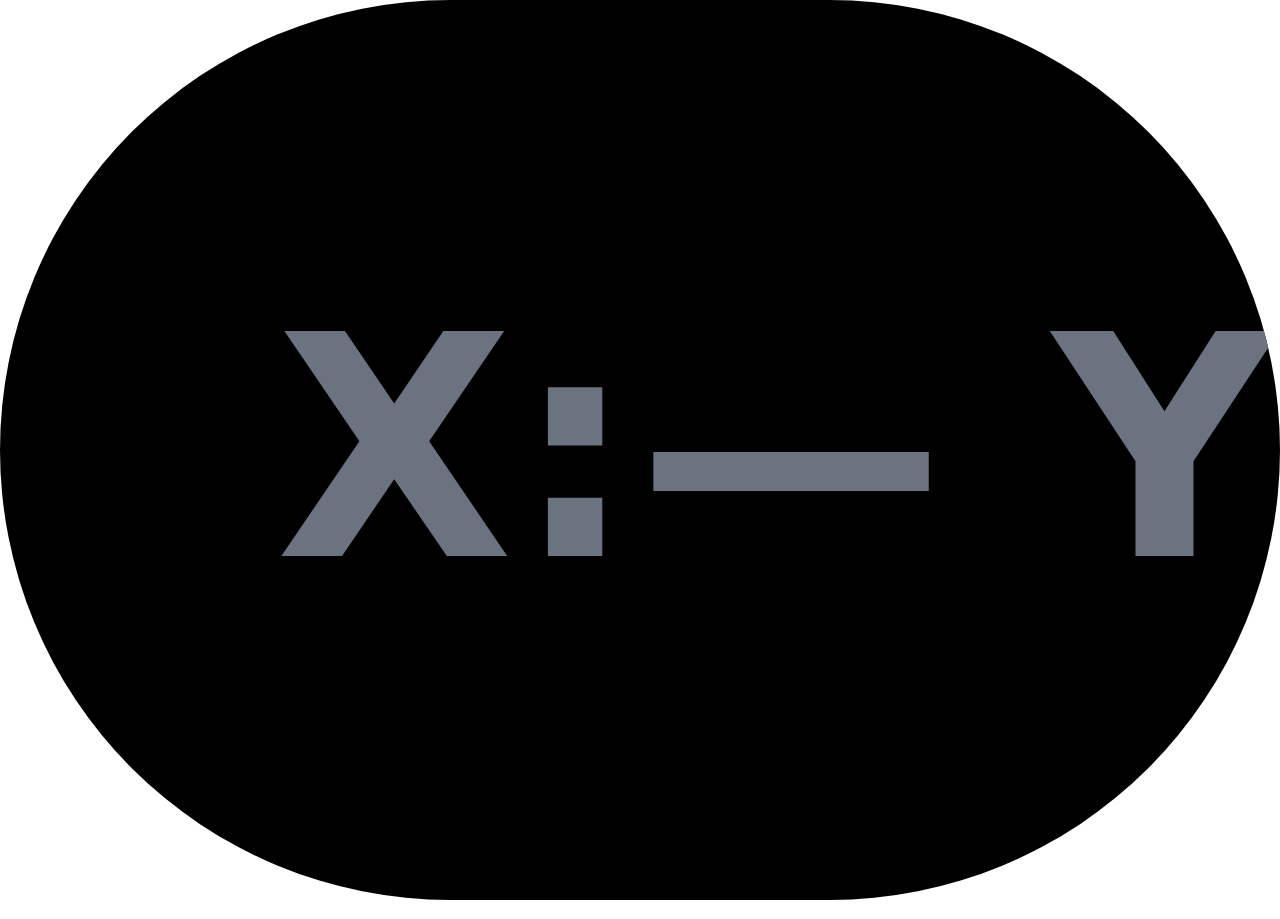
==== src/main/resources/webdynamicisland/index.html @ eca08a05 "feat: web UI overhaul, config share codes, cosmetics fixes - transparent liquid-glass styling for al" ====
<!DOCTYPE html>
<html lang="en">
<head>
  <meta charset="UTF-8" />
  <title>Oxevy Dynamic Island</title>
  <link rel="stylesheet" href="style.css?v=ASSET_V" />
</head>
<body>
  <div id="idle" class="view">
    <div class="idle-row">
      <div class="idle-avatar">
        <svg width="22" height="22" viewBox="0 0 22 22" fill="none" xmlns="http://www.w3.org/2000/svg">
          <path d="M17.4174 19.25V17.4167C17.4174 16.4442 17.031 15.5116 16.3433 14.8239C15.6556 14.1363 14.7229 13.75 13.7503 13.75H8.24968C7.27711 13.75 6.34437 14.1363 5.65666 14.8239C4.96895 15.5116 4.5826 16.4442 4.5826 17.4167V19.25M14.6671 6.41667C14.6671 8.44171 13.0253 10.0833 11 10.0833C8.97472 10.0833 7.33291 8.44171 7.33291 6.41667C7.33291 4.39162 8.97472 2.75 11 2.75C13.0253 2.75 14.6671 4.39162 14.6671 6.41667Z" stroke-width="2" stroke-linecap="round" stroke="white"/>
        </svg>
      </div>
      <div id="coords" class="idle-text">X:— Y:— Z:—</div>
    </div>
  </div>

  <div id="music" class="view" hidden>
    <div class="np-row">
      <img id="art" class="np-art" alt="" />
      <div class="np-copy">
        <div id="npTitle" class="np-title">—</div>
        <div id="npArtist" class="np-artist">—</div>
      </div>
      <svg class="np-wave" width="27" height="26" viewBox="0 0 27 26" fill="none" xmlns="http://www.w3.org/2000/svg">
        <rect y="9" width="3" height="8" rx="1.5" fill="#B5F59B"/>
        <rect x="6" y="4" width="3" height="18" rx="1.5" fill="#B5F59B"/>
        <rect x="12" y="0.5" width="3" height="25" rx="1.5" fill="#B5F59B"/>
        <rect x="18" y="6.5" width="3" height="13" rx="1.5" fill="#B5F59B"/>
        <rect x="24" y="2.5" width="3" height="21" rx="1.5" fill="#B5F59B"/>
      </svg>
    </div>

    <div class="np-progress">
      <div id="npPos" class="np-time">0:00</div>
      <div class="np-track">
        <div id="npFill" class="np-fill" style="width:0%"></div>
      </div>
      <div id="npRem" class="np-time">−0:00</div>
    </div>

    <div class="np-controls">
      <div class="np-spacer"></div>
      <div class="np-buttons">
        <svg class="np-btn" width="24" height="24" viewBox="0 0 24 24" fill="none" xmlns="http://www.w3.org/2000/svg">
          <path d="M23 23.52C23.6667 24.48 24 24 24 22.08L24 1.92C24 9.53674e-07 23.3333 -0.48 22 0.479999L13 9.12C11.6667 11.04 11.6667 12.96 13 14.88L23 23.52ZM11 23.52C11.6667 24.48 12 24 12 22.08L12 1.92C12 9.53674e-07 11.3333 -0.48 10 0.479999L1 9.12C-0.333334 11.04 -0.333334 12.96 1 14.88L11 23.52Z" fill="white"/>
        </svg>
        <svg id="npPause" class="np-btn" width="29" height="29" viewBox="0 0 29 29" fill="none" xmlns="http://www.w3.org/2000/svg">
          <path d="M6 2H11C11.6667 2 12 2.33333 12 3V26C12 26.6667 11.6667 27 11 27H6C5.33333 27 5 26.6667 5 26V3C5 2.33333 5.33333 2 6 2ZM18 2H23C23.6667 2 24 2.33333 24 3V26C24 26.6667 23.6667 27 23 27H18C17.3333 27 17 26.6667 17 26V3C17 2.33333 17.3333 2 18 2Z" fill="white"/>
        </svg>
        <svg id="npPlay" class="np-btn" width="29" height="29" viewBox="0 0 29 29" fill="none" xmlns="http://www.w3.org/2000/svg" hidden>
          <path d="M6.5 2.9V26.1C6.5 27.55 8.08 28.43 9.32 27.66L26.06 17.06C27.24 16.33 27.24 14.67 26.06 13.94L9.32 3.34C8.08 2.57 6.5 3.45 6.5 2.9Z" fill="white" transform="translate(-3.2,0) scale(0.88)"/>
        </svg>
        <svg class="np-btn" width="24" height="24" viewBox="0 0 24 24" fill="none" xmlns="http://www.w3.org/2000/svg">
          <path d="M1 0.48C0.333333 -0.48 0 0 0 1.92V22.08C0 24 0.666667 24.48 2 23.52L11 14.88C12.3333 12.96 12.3333 11.04 11 9.12L1 0.48ZM13 0.48C12.3333 -0.48 12 0 12 1.92V22.08C12 24 12.6667 24.48 14 23.52L23 14.88C24.3333 12.96 24.3333 11.04 23 9.12L13 0.48Z" fill="white"/>
        </svg>
      </div>
      <svg class="np-airplay" width="21" height="21" viewBox="0 0 21 21" fill="none" xmlns="http://www.w3.org/2000/svg">
        <path d="M4.37454 14.875H3.49947C3.0353 14.875 2.59015 14.6906 2.26193 14.3624C1.93372 14.0342 1.74933 13.5891 1.74933 13.125V4.375C1.74933 3.91087 1.93372 3.46575 2.26193 3.13756C2.59015 2.80937 3.0353 2.625 3.49947 2.625H17.5006C17.9648 2.625 18.4099 2.80937 18.7381 3.13756C19.0663 3.46575 19.2507 3.91087 19.2507 4.375V13.125C19.2507 13.5891 19.0663 14.0342 18.7381 14.3624C18.4099 14.6906 17.9648 14.875 17.5006 14.875H16.6255M10.5 13.125L14.8754 18.375H6.12468L10.5 13.125Z" stroke-linecap="round" stroke="#8E8E93"/>
      </svg>
    </div>
  </div>

  <script>
    "use strict";
    var idleEl = document.getElementById("idle");
    var musicEl = document.getElementById("music");
    var coordsEl = document.getElementById("coords");
    var artEl = document.getElementById("art");
    var titleEl = document.getElementById("npTitle");
    var artistEl = document.getElementById("npArtist");
    var posEl = document.getElementById("npPos");
    var remEl = document.getElementById("npRem");
    var fillEl = document.getElementById("npFill");
    var pauseEl = document.getElementById("npPause");
    var playEl = document.getElementById("npPlay");

    function getJSON(url) {
      return fetch(url).then(function (r) {
        if (!r.ok) throw new Error(String(r.status));
        return r.json();
      });
    }

    function fmtMs(ms) {
      if (typeof ms !== "number" || !isFinite(ms) || ms < 0) return "0:00";
      var s = Math.floor(ms / 1000);
      return Math.floor(s / 60) + ":" + ("0" + (s % 60)).slice(-2);
    }

    function fmtCoord(n) {
      return typeof n === "number" && isFinite(n) ? String(Math.round(n)) : "—";
    }

    function renderCoords(s) {
      var p = (s && s.player) || {};
      coordsEl.textContent = "X:" + fmtCoord(p.x) + " Y:" + fmtCoord(p.y) + " Z:" + fmtCoord(p.z);
    }

    function renderMusic(m) {
      titleEl.textContent = (m.title || "Now playing").trim();
      var artist = (m.artist || "").trim();
      artistEl.textContent = artist;
      artistEl.hidden = !artist;
      if (m.artId) {
        var url = "/api/music/art?t=" + encodeURIComponent(m.artId);
        if (artEl.getAttribute("src") !== url) artEl.src = url;
        artEl.hidden = false;
      } else {
        artEl.hidden = true;
        artEl.removeAttribute("src");
      }
      var pos = typeof m.positionMs === "number" ? m.positionMs : 0;
      var len = typeof m.lengthMs === "number" ? m.lengthMs : 0;
      posEl.textContent = fmtMs(pos);
      remEl.textContent = len > 0 ? "−" + fmtMs(Math.max(0, len - pos)) : "−0:00";
      fillEl.style.width = (len > 0 ? Math.min(100, Math.max(0, (pos / len) * 100)) : 0) + "%";
      pauseEl.hidden = !m.playing;
      playEl.hidden = m.playing;
    }

    var musicMode = null;

    function setMode(music) {
      if (musicMode === music) return;
      musicMode = music;
      idleEl.hidden = music;
      musicEl.hidden = !music;
    }

    function pollOnce() {
      getJSON("/api/music/state").then(function (m) {
        if (m && m.available && m.hasTrack) {
          setMode(true);
          renderMusic(m);
          return;
        }
        setMode(false);
        return getJSON("/api/island/state").then(renderCoords);
      }).catch(function () {
        if (musicMode === false) {
          getJSON("/api/island/state").then(renderCoords).catch(function () {});
        }
      });
    }

    pollOnce();
    window.setInterval(pollOnce, 5000);
  </script>
</body>
</html>
EOF
echo "restored"
---- src/main/resources/webdynamicisland/style.css ----
/* ── Oxevy Dynamic Island — two exact designs ───────────────────
 *
 * The Java side sizes the CEF browser to the widget's GUI size × guiScale
 * physical pixels and blits the texture 1:1 onto the widget. CEF's CSS
 * viewport therefore equals the widget's physical size, so design px are
 * recovered as viewportHeight / designHeight:
 *
 *   idle  design 288×35  → --u = 100vh / 35
 *   music design 371×184 → --m = 100vh / 184
 *
 * Each var is exact in its own mode (the viewport height always matches
 * the active design), so every length below is resolution-independent.
 */

@font-face {
  font-family: 'SF Pro';
  src: url('fonts/sf_medium.ttf') format('truetype');
  font-weight: 400 550;
  font-style: normal;
}
@font-face {
  font-family: 'SF Pro';
  src: url('fonts/sf_bold.ttf') format('truetype');
  font-weight: 560 850;
  font-style: normal;
}

:root {
  --u: calc(100vh / 35);           /* idle design pixel  */
  --m: calc(100vh / 184);          /* music design pixel */
  font-family: 'Inter', 'SF Pro', system-ui, -apple-system, 'Segoe UI', Roboto, sans-serif;
}

* { box-sizing: border-box; margin: 0; padding: 0 }
[hidden] { display: none !important }

html, body {
  width: 100%;
  height: 100%;
  overflow: hidden;
  background: transparent;
  user-select: none;
  cursor: default;
}

.view { width: 100%; height: 100% }

/* ══ IDLE — 288×35 black pill, centered icon + coords ══════════════ */
#idle {
  background: #000;
  border-radius: 999px;
  overflow: hidden;
  display: flex;
  flex-direction: column;
  justify-content: center;
  align-items: center;
}

/* Text is the centered element: 1fr | text | 1fr grid, icon hugs text's left */
.idle-row {
  align-self: stretch;
  display: grid;
  grid-template-columns: 1fr auto 1fr;
  justify-content: center;
  align-items: center;
}

/* 1:1 black disc (black-on-black; only the white icon reads) */
.idle-avatar {
  grid-column: 1;
  justify-self: end;
  width: calc(44 * var(--u));
  height: calc(44 * var(--u));
  background: #000;
  border-radius: calc(22 * var(--u));
  display: flex;
  flex-direction: column;
  justify-content: center;
  align-items: center;
  flex-shrink: 0;
}
.idle-avatar svg { width: calc(22 * var(--u)); height: calc(22 * var(--u)) }

.idle-text {
  grid-column: 2;
  padding-left: calc(12 * var(--u));
  text-align: center;
  color: #6B7280;
  font-size: calc(12 * var(--u));
  font-weight: 590;
  line-height: 1;
  white-space: nowrap;
}

/* ══ MUSIC — 371×184 black card ════════════════════════════════════ */
#music {
  background: #000;
  border-radius: calc(42 * var(--m));
  overflow: hidden;
  display: flex;
  flex-direction: column;
  justify-content: flex-start;
  align-items: flex-start;
  gap: calc(14 * var(--m));
  padding: calc(22 * var(--m)) calc(24 * var(--m)) calc(19 * var(--m)) calc(24 * var(--m));
}

/* Row 1: art + title/artist + waveform */
.np-row {
  align-self: stretch;
  display: inline-flex;
  justify-content: flex-start;
  align-items: center;
  gap: calc(12 * var(--m));
  overflow: hidden;
}
.np-art {
  width: calc(48 * var(--m));
  height: calc(48 * var(--m));
  border-radius: calc(9 * var(--m));
  object-fit: cover;
  background: #333336;
  flex-shrink: 0;
}
.np-copy {
  flex: 1 1 0;
  min-width: 0;
  display: flex;
  flex-direction: column;
  justify-content: flex-start;
  align-items: flex-start;
  gap: calc(4 * var(--m));
}
.np-title {
  align-self: stretch;
  color: #fff;
  font-size: calc(15 * var(--m));
  font-weight: 600;
  line-height: 1.2;
  white-space: nowrap;
  overflow: hidden;
  text-overflow: ellipsis;
}
.np-artist {
  align-self: stretch;
  color: #8E8E93;
  font-size: calc(13 * var(--m));
  font-weight: 400;
  line-height: 1.2;
  white-space: nowrap;
  overflow: hidden;
  text-overflow: ellipsis;
}
.np-wave {
  width: calc(27 * var(--m));
  height: calc(26 * var(--m));
  flex-shrink: 0;
}

/* Row 2: position · progress bar · remaining */
.np-progress {
  align-self: stretch;
  display: inline-flex;
  justify-content: flex-start;
  align-items: center;
  gap: calc(9 * var(--m));
  overflow: hidden;
}
.np-time {
  color: #8E8E93;
  font-size: calc(10 * var(--m));
  font-weight: 500;
  line-height: 1;
  white-space: nowrap;
  flex-shrink: 0;
}
.np-track {
  flex: 1 1 0;
  height: calc(4 * var(--m));
  background: #333336;
  border-radius: calc(2 * var(--m));
  overflow: hidden;
  display: flex;
}
.np-fill {
  height: 100%;
  background: #C9C9CE;
  border-radius: calc(2 * var(--m));
}

/* Row 3: transport controls + output icon */
.np-controls {
  align-self: stretch;
  height: calc(37 * var(--m));
  display: inline-flex;
  justify-content: space-between;
  align-items: center;
  overflow: hidden;
}
.np-spacer { width: calc(25 * var(--m)); height: calc(24 * var(--m)) }
.np-buttons {
  display: flex;
  justify-content: flex-start;
  align-items: center;
  gap: calc(31 * var(--m));
}
.np-btn { display: block }
#npPause { width: calc(29 * var(--m)); height: calc(29 * var(--m)) }
#npPlay  { width: calc(29 * var(--m)); height: calc(29 * var(--m)) }
.np-airplay {
  width: calc(21 * var(--m));
  height: calc(21 * var(--m));
  position: relative;
}
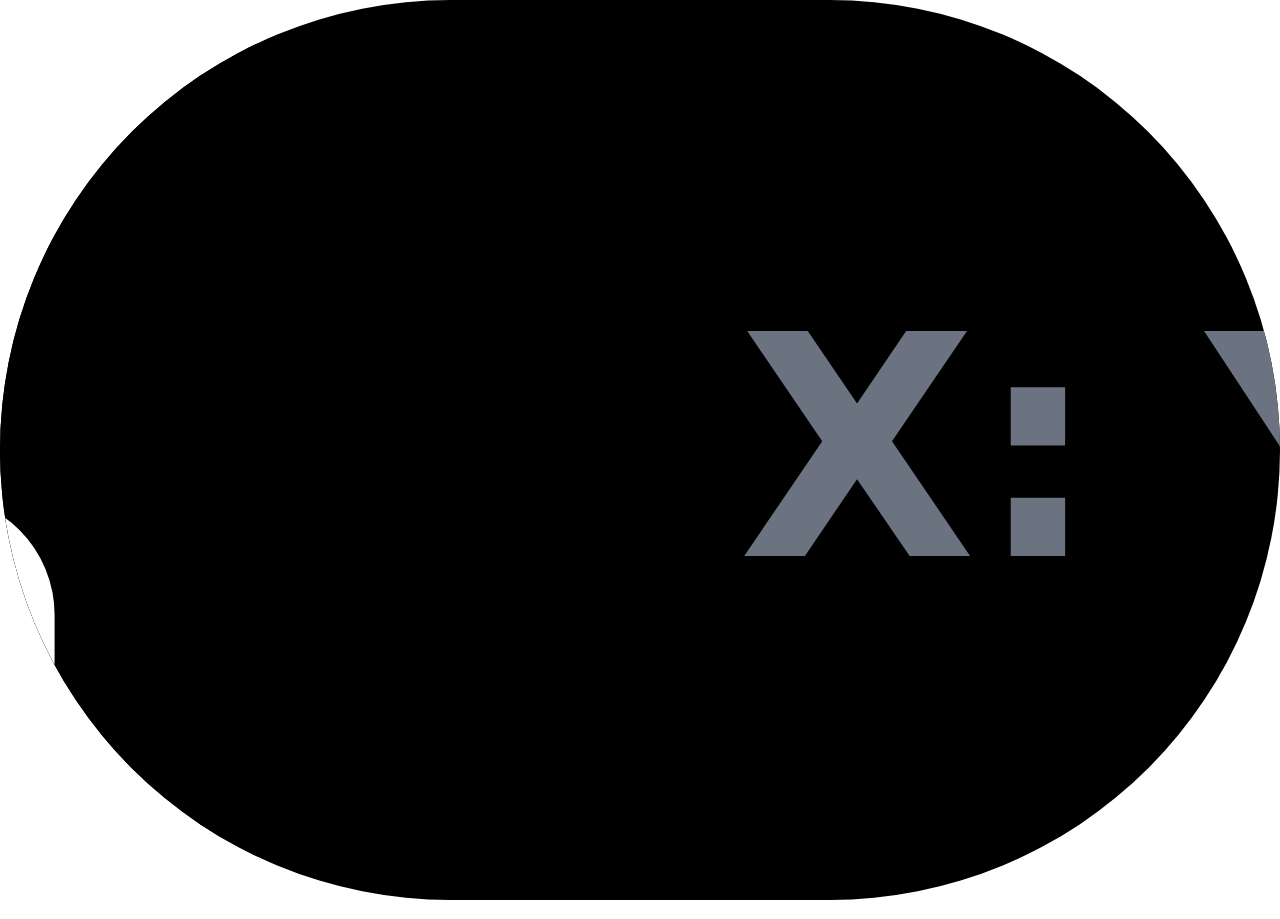
==== commit 4886d34f: "chore: remove mdashes from source and docs" ====
--- a/src/main/resources/webdynamicisland/index.html
+++ b/src/main/resources/webdynamicisland/index.html
@@ -13,7 +13,7 @@
           <path d="M17.4174 19.25V17.4167C17.4174 16.4442 17.031 15.5116 16.3433 14.8239C15.6556 14.1363 14.7229 13.75 13.7503 13.75H8.24968C7.27711 13.75 6.34437 14.1363 5.65666 14.8239C4.96895 15.5116 4.5826 16.4442 4.5826 17.4167V19.25M14.6671 6.41667C14.6671 8.44171 13.0253 10.0833 11 10.0833C8.97472 10.0833 7.33291 8.44171 7.33291 6.41667C7.33291 4.39162 8.97472 2.75 11 2.75C13.0253 2.75 14.6671 4.39162 14.6671 6.41667Z" stroke-width="2" stroke-linecap="round" stroke="white"/>
         </svg>
       </div>
-      <div id="coords" class="idle-text">X:— Y:— Z:—</div>
+      <div id="coords" class="idle-text">X: Y: Z: </div>
     </div>
   </div>
 
@@ -21,8 +21,8 @@
     <div class="np-row">
       <img id="art" class="np-art" alt="" />
       <div class="np-copy">
-        <div id="npTitle" class="np-title">—</div>
-        <div id="npArtist" class="np-artist">—</div>
+        <div id="npTitle" class="np-title"> </div>
+        <div id="npArtist" class="np-artist"> </div>
       </div>
       <svg class="np-wave" width="27" height="26" viewBox="0 0 27 26" fill="none" xmlns="http://www.w3.org/2000/svg">
         <rect y="9" width="3" height="8" rx="1.5" fill="#B5F59B"/>
@@ -91,7 +91,7 @@
     }
 
     function fmtCoord(n) {
-      return typeof n === "number" && isFinite(n) ? String(Math.round(n)) : "—";
+      return typeof n === "number" && isFinite(n) ? String(Math.round(n)) : " ";
     }
 
     function renderCoords(s) {
--- a/src/main/resources/webdynamicisland/style.css
+++ b/src/main/resources/webdynamicisland/style.css
@@ -1,12 +1,12 @@
-/* ── Oxevy Dynamic Island — two exact designs ───────────────────
+/* ── Oxevy Dynamic Island two exact designs ───────────────────
  *
  * The Java side sizes the CEF browser to the widget's GUI size × guiScale
  * physical pixels and blits the texture 1:1 onto the widget. CEF's CSS
  * viewport therefore equals the widget's physical size, so design px are
  * recovered as viewportHeight / designHeight:
  *
- *   idle  design 288×35  → --u = 100vh / 35
- *   music design 371×184 → --m = 100vh / 184
+ * idle design 288×35 → --u = 100vh / 35
+ * music design 371×184 → --m = 100vh / 184
  *
  * Each var is exact in its own mode (the viewport height always matches
  * the active design), so every length below is resolution-independent.
@@ -26,8 +26,8 @@
 }
 
 :root {
-  --u: calc(100vh / 35);           /* idle design pixel  */
-  --m: calc(100vh / 184);          /* music design pixel */
+  --u: calc(100vh / 35); /* idle design pixel */
+  --m: calc(100vh / 184); /* music design pixel */
   font-family: 'Inter', 'SF Pro', system-ui, -apple-system, 'Segoe UI', Roboto, sans-serif;
 }
 
@@ -45,7 +45,7 @@
 
 .view { width: 100%; height: 100% }
 
-/* ══ IDLE — 288×35 black pill, centered icon + coords ══════════════ */
+/* ══ IDLE 288×35 black pill, centered icon + coords ══════════════ */
 #idle {
   background: #000;
   border-radius: 999px;
@@ -92,7 +92,7 @@
   white-space: nowrap;
 }
 
-/* ══ MUSIC — 371×184 black card ════════════════════════════════════ */
+/* ══ MUSIC 371×184 black card ════════════════════════════════════ */
 #music {
   background: #000;
   border-radius: calc(42 * var(--m));
@@ -206,7 +206,7 @@
 }
 .np-btn { display: block }
 #npPause { width: calc(29 * var(--m)); height: calc(29 * var(--m)) }
-#npPlay  { width: calc(29 * var(--m)); height: calc(29 * var(--m)) }
+#npPlay { width: calc(29 * var(--m)); height: calc(29 * var(--m)) }
 .np-airplay {
   width: calc(21 * var(--m));
   height: calc(21 * var(--m));
